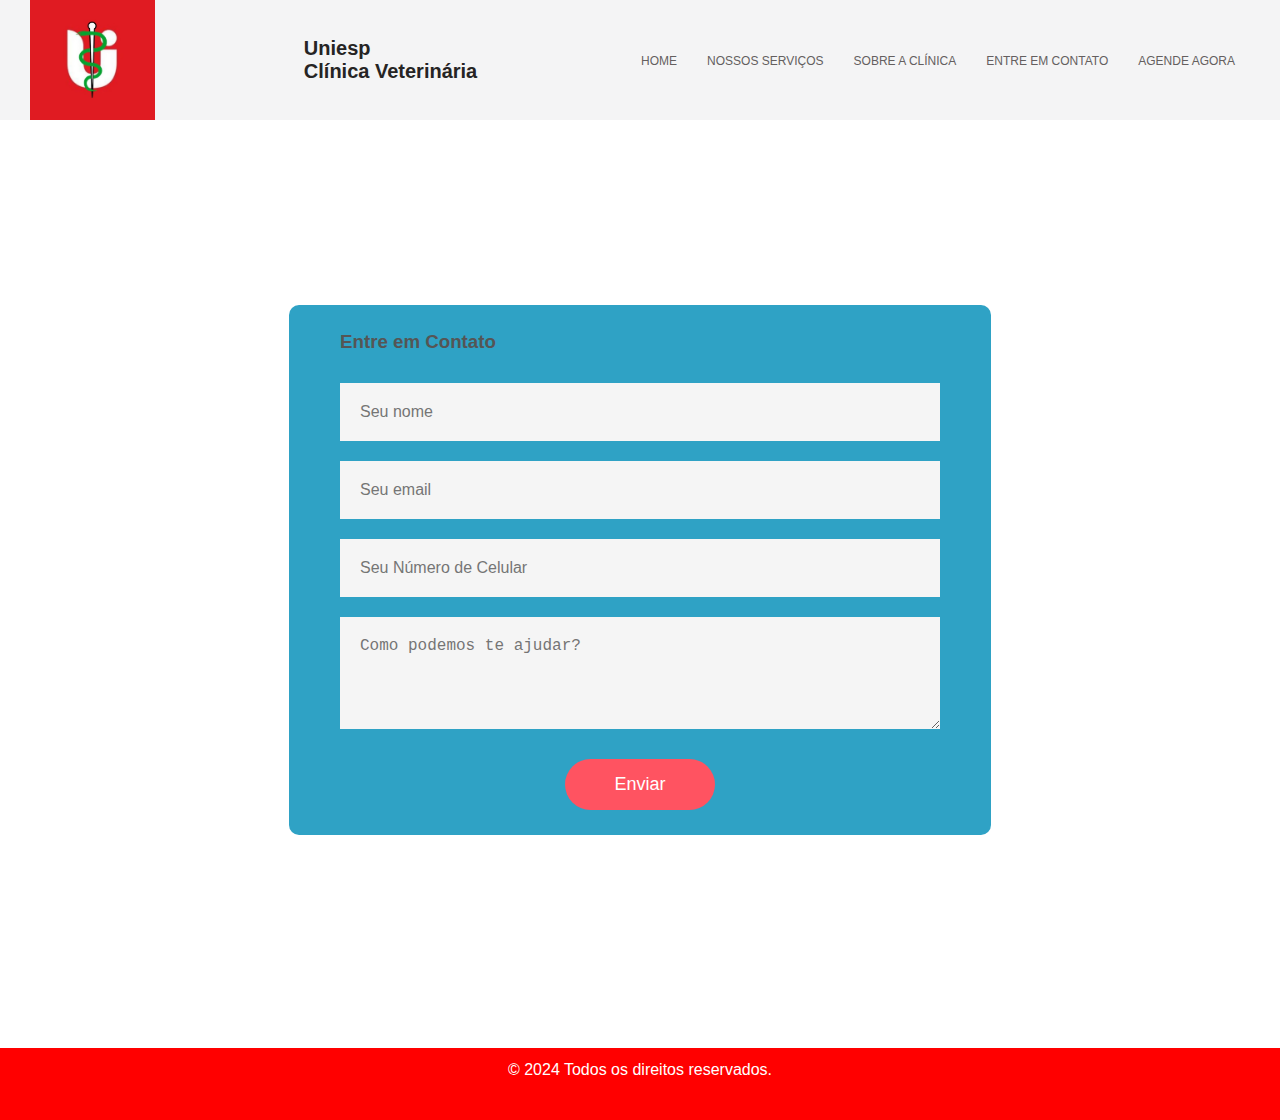
==== src/contato.html @ 27c2cd00 "Inclusao agendamento" ====
<!DOCTYPE html>
<html lang="pt-br">
<head>
    <meta charset="UTF-8">
    <meta http-equiv="X-UA-Compatible" content="IE=edge">
    <meta name="viewport" content="width=device-width, initial-scale=1.0">
    <link rel="stylesheet" href="./contato.css">
    <link rel="stylesheet" href="./style.css">
    <link rel="stylesheet" href="./servicos.css">
    
    <title>Formulário</title>
</head>
<body>
     <header>
        <nav class="navBar">
          <div class="logo">
            <img src="./img/uniesp.jpg" alt="logo-uniesp" />
          </div>
  
          <div class="navTitulo">
            <h1>Uniesp</h1>
            <h2>Clínica Veterinária</h2>
          </div>
  
          <div class="navList">
            <ul>
              <li class="navItem"><a href="./index.html" class="navLink">HOME</a></li>
              <li class="navItem">
                <a href="./servicos.html" class="navLink"
                  >NOSSOS SERVIÇOS</a
                >
              </li>
              <li class="navItem">
                <a href="#" class="navLink">SOBRE A CLÍNICA</a>
              </li>
              <li class="navItem">
                <a href="./contato.html" class="navLink">ENTRE EM CONTATO</a>
              </li>
              <li class="navItem">
                <a href="./Agendamento-vet-main/agendamento01.html" class="navLink">AGENDE AGORA</a>
              </li>
            </ul>
          </div>
          <div class="mobileMenuIcon">
            <button onclick="menuShow()">
              <i class="fa-solid fa-bars-staggered"></i>
            </button>
          </div>
        </nav>
  
        <div class="mobileMenu">
          <ul>
            <li class="navItem"><a href="#" class="navLink">Home</a></li>
            <li class="navItem">
              <a href="#" class="navLink">Clinica Veterinaria</a>
            </li>
            <li class="navItem"><a href="#" class="navLink">Contato</a></li>
          </ul>
  
          <div class="navButton">
            <button><a href="#">Entrar</a></button>
          </div>
        </div>
      </header>

      <div class="container">
        <form onsubmit="enviarEmail(); reset(); return false;">
            <h3>Entre em Contato</h3>
            <input type="text" id="name" placeholder="Seu nome" required>
            <input type="email" id="email" placeholder="Seu email" required>
            <input type="text" id="Numero" placeholder="Seu Número de Celular" required>
            <textarea id="mensagem" rows="4" placeholder="Como podemos te ajudar?"></textarea>
            <button type="submit">Enviar</button>
        </form>
        
      </div>
      <script src="https://smtpjs.com/v3/smtp.js"></script>
    <script>
        function enviarEmail(){
            Email.send({
    Host : "smtp.gmail.com",
    Username : "joaopedrolemos66@gmail.com",
    Password : "LEMos09090808$",
    To : 'joaopedrolemos66@gmail.com',
    From : document.getElementById("email").value,
    Subject : "Teste",
    Body : "name" + document.getElementById("name").value
        + "<br> Email: " + document.getElementById("email").value
        + "<br> Numero de contato: " + document.getElementById("numero").value
        + "<br> Mensagem: " + document.getElementById("mensagem").value
}).then(
  message => alert("Mensagem enviada com Sucesso")
);
        }
    </script>

<footer>
  <p>© 2024 Todos os direitos reservados.</p>

  <a href="#" target="_blank"><i class="fab fa-instagram"></i></a>
  <a href="#" target="_blank"><i class="fab fa-github"></i></a>
</footer>

    </body>  
</html>
---- src/contato.css ----
@import url('https://fonts.googleapis.com/css2?family=Raleway:ital,wght@0,100..900;1,100..900&display=swap');

*{
    margin: 0;
    padding: 0;
      
}

body{
    display: flex;
    flex-direction: column;
    font-family:" Raleway", sans-serif;

}

header{
    
    box-shadow: 0px 3px 5px #cacbcc;
    background: #f4f4f5;
    
    
}

.navBar{
    display: flex;
    justify-content: space-between;
    align-items: center;
    height: 100px;
    padding: 10px 30px;
}

.logo img{
    max-width: 125px;
    height: auto;
    
    
}

.navTitulo h1, h2 {
    font-size: 20px;
    color: rgb(38, 36, 36);

    
    
}

.navList{
    display: flex;
    align-items: center;
    
}

.navList ul{
    display: flex;
    justify-content: center;
    list-style: none;
}
.navItem{
    margin: 0 15px;
}

.navItem a:hover {
    color: #ff0000;
    font-weight: bold;
    transition: color 0.9s;
}

.navLink{
    text-decoration: none;
    color: rgb(100, 95, 95);
    font-weight: 400;
    font-size: 12px;
}

main {
    display: flex;
    justify-content: center;
    align-items: center;
    min-height: calc(100vh - 200px);
}
.container {
    position: relative;
}

img {
    width: 100%;
    height: auto;
    display: block;
}

.texto {
    position: absolute;
    top: 0;
    right: 0;
    background-color: rgba(255, 254, 254, 0.227); 
    padding: 20px;
    color: rgb(51, 49, 49);
    height: 100%; 
    width: 50%; 
    box-sizing: border-box; 
    overflow: hidden; 
}

.texto p {
    font-size: 35px;
    margin-top: 130px;
}

.texto h1, .texto h2 {
    font-size: 60px;
   
    margin-left: 50px;
}

.texto-content {
    position: relative;
    z-index: 1; 
}

.texto-background {
    position: absolute;
    top: 0;
    left: 0;
    width: 100%;
    height: 100%;
    background-color: rgba(255, 255, 255, 0.9); 
    z-index: 0; 
}

footer {
    background-color: #ff0000;
    color: #fff;
    padding: 13px;
    text-align: center;
    position: relative;
    bottom: 0;
    width: 100%;
    left: 0;
    overflow-x: hidden;
    box-sizing: border-box; 

}

footer a {
    color: #fff;
    text-decoration: none;
    margin: 0 10px;
    font-size: 24px;
    transition: color 0.3s ease; 
}

footer a:hover {
    color: #ffd700; 
}

/* .navButton button{
    border: none;
    border-radius: 7.5px;
    background: #34d399;
    padding: 10px 15px;
    

}*/
.navButton button a{
    text-decoration: none;
    color: black;
    font-weight: 500;

}
.navButton button:hover{
    background: #32ad80;
    transition: 1s;

}

.mobileMenuIcon{
    display: none;
}

.mobileMenu{
    display: none;
}



.bg-image{
    display: flex;
    justify-content: space-evenly;
    align-items: center;
    background-image: url(../img/_e632de43-d4a3-410a-8c7e-894a900e3c73.jpeg);
    background-repeat: no-repeat;
    background-size: cover;
    height: 400px;
    width: 100%;
    border-radius: 15px;
    
}
.logo-dog{
    font-size: 6rem;
}
.ctd-text{
    display: flex;
    flex-direction: column;
    gap: 30px;
    color: #fff;
    & h1, a{
        font-weight: 700;
    }
    & a{
        font-size: 1.2rem;
        text-decoration: none;
        margin-left: 210px;
        color: #fff;
    }
}


.grid-items{
    display: grid;
    grid-template-columns: 1fr 1fr 1fr;
}

.card{
    display: flex;
    flex-direction: column;
    align-items: center;
}

.card-image{
    display: flex;
    justify-content: center;
    align-items: center;
    height: 40px;
    width: 40px;
    & img{
        height: 40px;
        width: 40px;
    }
}

/* Responsividade */
@media screen and (max-width: 730px){
    /* Header */
    .navBar{
        padding: 10px 20px;
    }

    .navItem{
        display: none;

    }
    .navButton{
        display: none;
    }
    .mobileMenuIcon{
        display: block;
    }
    .mobileMenuIcon button{
        font-size: 2rem;
        background-color: transparent;
        border: none;
        cursor: pointer;
    }

    .mobileMenu ul{
        display: flex;
        flex-direction: column;
        text-align: center;
        padding-bottom: 1rem;
    }
    .mobileMenu .navItem{
        display: block;
        padding-top: 1.2rem;
    }

    .mobileMenu .navButton{
        display: block;
        padding: 1rem 2rem;
    }

    .mobileMenu .navButton button{
        width: 100%;
    }

    .open{
        display: block;
    }

    /* Main */
   main{
    padding: 10px;
   }
    .bg-image{
        
        flex-direction: column;
    
        height: 600px;
    }

    .logo-dog{
        font-size: 5rem;
    }
    .ctd-text{
        color: white;
        margin-left: 70px;
        gap: 20px;
        & h1, a{
            color: #fff;
            font-weight: 700;
        }
        & a{
            font-size: 1.2rem;
            text-decoration: none;
            margin-left: 210px;
        }

}
}

   /* formulario contato */
.container{
    width: 100%;
    height: 100vh;
    background: #fff;
    display: flex;
    align-items: center;
    justify-content: center;
    
}

form{
    background: #2fa2c5;
    display: flex;
    flex-direction: column;
    padding: 2vw 4vw;
    width: 90%;
    max-width: 600px;
    border-radius: 10px;
}

form h3{
    color: #555;
    font-weight: 800;
    margin-bottom: 20px;
}

form input, form textarea{
    border: 0;
    margin: 10px 0;
    padding: 20px;
    outline: none;
    background: #f5f5f5;
    font-size: 16px;
}

form button{
    padding: 15px;
    background: #ff5361;
    color: #fff;
    font-size: 18px;
    border: 0;
    outline: none;
    cursor: pointer;
    width: 150px;
    margin: 20px auto 0;
    border-radius: 30px;
}
---- src/style.css ----
@import url('https://fonts.googleapis.com/css2?family=Raleway:ital,wght@0,100..900;1,100..900&display=swap');

*{
    margin: 0;
    padding: 0;
      
}

body{
    display: flex;
    flex-direction: column;
    font-family:" Raleway", sans-serif;

}

header{
    
    box-shadow: 0px 3px 5px #cacbcc;
    background: #f4f4f5;
    
    
}

.navBar{
    display: flex;
    justify-content: space-between;
    align-items: center;
    height: 100px;
    padding: 10px 30px;
}

.logo img{
    max-width: 125px;
    height: auto;
    
    
}

.navTitulo h1, h2 {
    font-size: 20px;
    color: rgb(38, 36, 36);

    
    
}

.navList{
    display: flex;
    align-items: center;
    
}

.navList ul{
    display: flex;
    justify-content: center;
    list-style: none;
}
.navItem{
    margin: 0 15px;
}

.navItem a:hover {
    color: #ff0000;
    font-weight: bold;
    transition: color 0.9s;
}

.navLink{
    text-decoration: none;
    color: rgb(100, 95, 95);
    font-weight: 400;
    font-size: 12px;
}

main {
    display: flex;
    justify-content: center;
    align-items: center;
    min-height: calc(100vh - 200px);
}
.container {
    position: relative;
}

img {
    width: 100%;
    height: auto;
    display: block;
}

.texto {
    position: absolute;
    top: 0;
    right: 0;
    background-color: rgba(255, 254, 254, 0.227); 
    padding: 20px;
    color: rgb(51, 49, 49);
    height: 100%; 
    width: 50%; 
    box-sizing: border-box; 
    overflow: hidden; 
}

.texto p {
    font-size: 35px;
    margin-top: 130px;
}

.texto h1, .texto h2 {
    font-size: 60px;
   
    margin-left: 50px;
}

.texto-content {
    position: relative;
    z-index: 1; 
}

.texto-background {
    position: absolute;
    top: 0;
    left: 0;
    width: 100%;
    height: 100%;
    background-color: rgba(255, 255, 255, 0.9); 
    z-index: 0; 
}

footer {
    background-color: #ff0000;
    color: #fff;
    padding: 13px;
    text-align: center;
    position: relative;
    bottom: 0;
    width: 100%;
    left: 0;
    overflow-x: hidden;
    box-sizing: border-box; 

}

footer a {
    color: #fff;
    text-decoration: none;
    margin: 0 10px;
    font-size: 24px;
    transition: color 0.3s ease; 
}

footer a:hover {
    color: #ffd700; 
}

/* .navButton button{
    border: none;
    border-radius: 7.5px;
    background: #34d399;
    padding: 10px 15px;
    

}*/
.navButton button a{
    text-decoration: none;
    color: black;
    font-weight: 500;

}
.navButton button:hover{
    background: #32ad80;
    transition: 1s;

}

.mobileMenuIcon{
    display: none;
}

.mobileMenu{
    display: none;
}



.bg-image{
    display: flex;
    justify-content: space-evenly;
    align-items: center;
    background-image: url(../img/_e632de43-d4a3-410a-8c7e-894a900e3c73.jpeg);
    background-repeat: no-repeat;
    background-size: cover;
    height: 400px;
    width: 100%;
    border-radius: 15px;
    
}
.logo-dog{
    font-size: 6rem;
}
.ctd-text{
    display: flex;
    flex-direction: column;
    gap: 30px;
    color: #fff;
    & h1, a{
        font-weight: 700;
    }
    & a{
        font-size: 1.2rem;
        text-decoration: none;
        margin-left: 210px;
        color: #fff;
    }
}


.grid-items{
    display: grid;
    grid-template-columns: 1fr 1fr 1fr;
}

.card{
    display: flex;
    flex-direction: column;
    align-items: center;
}

.card-image{
    display: flex;
    justify-content: center;
    align-items: center;
    height: 40px;
    width: 40px;
    & img{
        height: 40px;
        width: 40px;
    }
}

/* Responsividade */
@media screen and (max-width: 730px){
    /* Header */
    .navBar{
        padding: 10px 20px;
    }

    .navItem{
        display: none;

    }
    .navButton{
        display: none;
    }
    .mobileMenuIcon{
        display: block;
    }
    .mobileMenuIcon button{
        font-size: 2rem;
        background-color: transparent;
        border: none;
        cursor: pointer;
    }

    .mobileMenu ul{
        display: flex;
        flex-direction: column;
        text-align: center;
        padding-bottom: 1rem;
    }
    .mobileMenu .navItem{
        display: block;
        padding-top: 1.2rem;
    }

    .mobileMenu .navButton{
        display: block;
        padding: 1rem 2rem;
    }

    .mobileMenu .navButton button{
        width: 100%;
    }

    .open{
        display: block;
    }

    /* Main */
   main{
    padding: 10px;
   }
    .bg-image{
        
        flex-direction: column;
    
        height: 600px;
    }

    .logo-dog{
        font-size: 5rem;
    }
    .ctd-text{
        color: white;
        margin-left: 70px;
        gap: 20px;
        & h1, a{
            color: #fff;
            font-weight: 700;
        }
        & a{
            font-size: 1.2rem;
            text-decoration: none;
            margin-left: 210px;
        }

}
}
---- src/servicos.css ----
:root{
    --bg-white: #fff;
    --bg-contraste: #edecec;
    --br-red: #e01c22;
    --black: #000;
    --gray: #393839;
    
}

*{
    margin: 0;
    padding: 0;
      
}


#mainServicos{
    height: 100vh;
    display: flex;
    flex-direction: column;
    justify-content: start;
}

.ctnServicos{
    display: flex;
    width: 100%;
    height: 505px;


}

.boxTitle{
    display: flex;
    justify-content: start;
    align-items: start;
    flex-direction: column;
    background: var(--bg-contraste);
    padding: 78px 0 0 20px;
    width: 20%;

}

.titleThin{
    font-weight: 100;
}

.gridServicos{
    display: grid;
    grid-template-columns: 1fr 1fr;
    background-image: url(/img/bg.svg);
    width: 80%;
    height: 100%;
    padding: 10px 0 0 150px;
}

.gridServicos img{
    width: 100%;
    height: 100%;
    object-fit: cover;
}

.ctnItem{
    display: flex;
    flex-direction: column;
    align-items: start;
    justify-content: center;
    gap: 30px;
    width: 500px;
}

.titleItem{
    display: flex;  
    justify-content: center;
    align-items: center;
    gap: 30px;
    & i{
        color: #000;                
        font-size: 3rem;
    }
}

.ctnImage{
    height: 80px;
    width: 80px;

}

.ctnImage img{
    object-fit: cover;
    height: 100%;
    width: 100%;

}

.ctnBtn{
    display: flex;

}

/* Inicio modal */
#open-modal{
    border: none;
    background: #ff0000;
    color: #fff;
    padding: 10px;
    font-size: 1.1rem;
    border-radius: 5px;
    width: 200px;
    cursor: pointer;
}

  
  #open-modal:hover {
    opacity: 1;
  }
  
  #fade {
    position: fixed;
    top: 0;
    left: 0;
    width: 100%;
    height: 100%;
    background-color: rgba(0, 0, 0, 0.6);
    z-index: 5;
  }
  
  #modal {
    position: fixed;
    left: 50%;
    top: 50%;
    transform: translate(-50%, -50%);
    width: 500px;
    max-width: 90%;
    background-color: #fff;
    padding: 1.2rem;
    border-radius: 0.5rem;
    z-index: 10;
  }
  
  #fade,
  #modal {
    transition: 0.5s;
    opacity: 1;
    pointer-events: all;
  }
  
  .modal-header {
    display: flex;
    justify-content: space-between;
    align-items: center;
    border-bottom: 1px solid #ccc;
    margin-bottom: 1rem;
    padding-bottom: 1rem;
  }
  
  .modal-body p {
    margin-bottom: 1rem;
  }
  
  #modal.hide,
  #fade.hide {
    opacity: 0;
    pointer-events: none;
  }
  
  #modal.hide {
    top: 0;
  }
#close-modal{
    border: none;
    padding: 5px;
    background: transparent;
}
.imgModal{
    width: 300px;
    height: 200px;
}
.imgModal img{
    width: 100%;
    object-fit: cover;
    height: 100%;
    margin: 30px;
    margin-left: 50px;
    border-radius: 12px;
}

/* Fim container servicos */
footer {
    background-color: #ff0000;
    color: #fff;
    padding: 13px;
    text-align: center;
    position: relative;
    bottom: -28px;
    width: 100%;
    left: 0;
    overflow-x: hidden;
    box-sizing: border-box; 
}

footer a {
    color: #fff;
    text-decoration: none;
    margin: 0 10px;
    font-size: 24px;
    transition: color 0.3s ease; 
}

footer a:hover {
    color: #ffd700; 
}
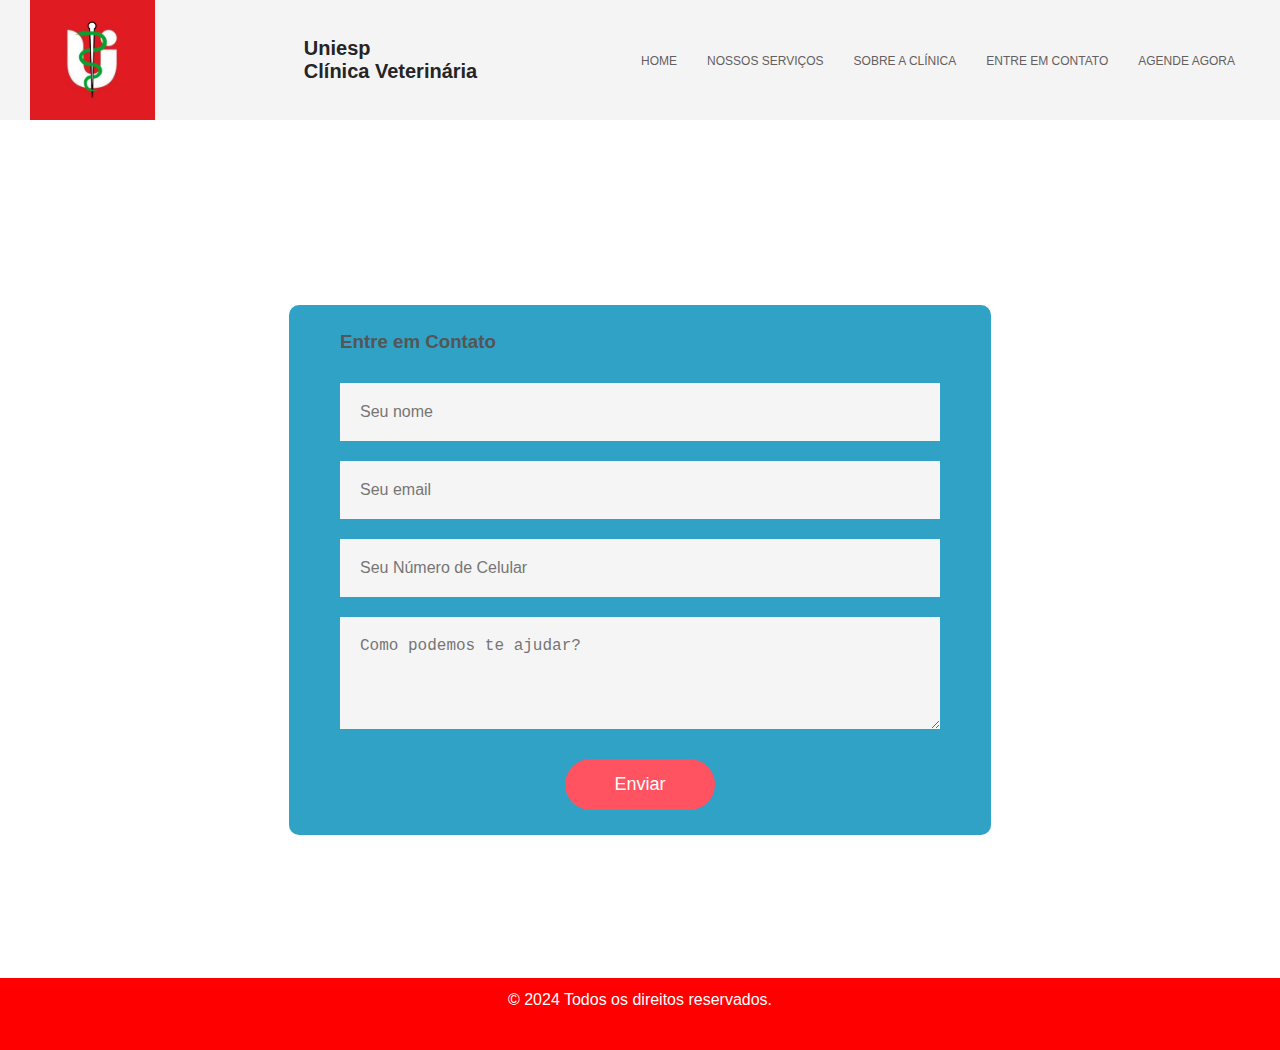
==== commit 85fb2c30: "Criação dos conteudos dos modais. Pendente: Fotos oficiais de cada serviço" ====
--- a/src/contato.html
+++ b/src/contato.html
@@ -4,6 +4,7 @@
     <meta charset="UTF-8">
     <meta http-equiv="X-UA-Compatible" content="IE=edge">
     <meta name="viewport" content="width=device-width, initial-scale=1.0">
+    <link rel="shortcut icon" href="img/uniesp.jpg" type="image/x-icon">
     <link rel="stylesheet" href="./contato.css">
     <link rel="stylesheet" href="./style.css">
     <link rel="stylesheet" href="./servicos.css">
@@ -31,7 +32,7 @@
                 >
               </li>
               <li class="navItem">
-                <a href="#" class="navLink">SOBRE A CLÍNICA</a>
+                <a href="./sobre.html" class="navLink">SOBRE A CLÍNICA</a>
               </li>
               <li class="navItem">
                 <a href="./contato.html" class="navLink">ENTRE EM CONTATO</a>
--- a/src/servicos.css
+++ b/src/servicos.css
@@ -92,97 +92,110 @@
 
 }
 
-.ctnBtn{
-    display: flex;
-
-}
+
 
 /* Inicio modal */
-#open-modal{
+.styleBtnOpen{
+    background: var(--br-red);
+    color: var(--bg-white);
+    font-weight: 600;
+    padding: 10px;
     border: none;
-    background: #ff0000;
-    color: #fff;
-    padding: 10px;
-    font-size: 1.1rem;
-    border-radius: 5px;
-    width: 200px;
+    width: 150px;
+    border-radius: 12px;
     cursor: pointer;
 }
 
-  
-  #open-modal:hover {
-    opacity: 1;
-  }
-  
-  #fade {
+
+.modal {
+    display: none;
     position: fixed;
+    z-index: 1;
+    left: 0;
     top: 0;
-    left: 0;
-    width: 100%;
-    height: 100%;
-    background-color: rgba(0, 0, 0, 0.6);
-    z-index: 5;
-  }
-  
-  #modal {
-    position: fixed;
-    left: 50%;
-    top: 50%;
-    transform: translate(-50%, -50%);
-    width: 500px;
-    max-width: 90%;
-    background-color: #fff;
-    padding: 1.2rem;
-    border-radius: 0.5rem;
-    z-index: 10;
-  }
-  
-  #fade,
-  #modal {
-    transition: 0.5s;
-    opacity: 1;
-    pointer-events: all;
-  }
-  
-  .modal-header {
-    display: flex;
-    justify-content: space-between;
+    width: 100%;
+    height: 100%;
+    overflow: auto;
+    background-color: rgb(0,0,0);
+    background-color: rgba(0,0,0,0.4);
+    padding-top: 60px;
+}
+.modal-content {
+    background: rgba(255,255,255,0.5);
+    backdrop-filter: blur(10px);
+
+    margin: 5% auto;
+    padding: 20px;
+    border: 1px solid #888;
+    width: 40%;
+    height: 400px;
+    border-radius: 12px;
+
+    display: flex;
+    flex-direction: row-reverse;
+    & h1{
+        margin-top: 10px;
+    }
+
+    & p{
+        margin-top: 10px;
+    }
+
+    & img{
+        height: 100px;
+        width: 100px;
+    }
+}
+.ctnClose{
+    background: var(--br-red);
+    padding: 7px;
+    
+    height: 20px;
+    width: 20px;
+    border-radius: 50%;
+    cursor: pointer;
+    position: absolute;
+    top: -10px;
+    right: -10px;
+    
+    display: flex;
+    justify-content: center;
     align-items: center;
-    border-bottom: 1px solid #ccc;
-    margin-bottom: 1rem;
-    padding-bottom: 1rem;
-  }
-  
-  .modal-body p {
-    margin-bottom: 1rem;
-  }
-  
-  #modal.hide,
-  #fade.hide {
-    opacity: 0;
-    pointer-events: none;
-  }
-  
-  #modal.hide {
-    top: 0;
-  }
-#close-modal{
-    border: none;
-    padding: 5px;
-    background: transparent;
-}
-.imgModal{
-    width: 300px;
+}
+.close {
+    color: #ffffff;
+    float: right;
+    font-size: 28px;
+    font-weight: bold;
+    
+}
+.ctnClose:hover{
+    scale: 1.03 ;
+    transition: 1s ease-out;
+}
+.textModalCtn {
+    display: flex;
+    flex-direction: column;
+    padding-top: 30px;
+    gap: 15px;
+
+    
+}
+.ctnImageModal {
+    display: flex;
+    justify-content: center;
+    align-items: center;
     height: 200px;
-}
-.imgModal img{
-    width: 100%;
-    object-fit: cover;
-    height: 100%;
-    margin: 30px;
-    margin-left: 50px;
     border-radius: 12px;
-}
+    background: rgba(255, 255, 255, 0.658);
+    & img{
+        width: 70%;
+        height: 100%;
+        
+    }
+}
+
+
 
 /* Fim container servicos */
 footer {
@@ -195,7 +208,8 @@
     width: 100%;
     left: 0;
     overflow-x: hidden;
-    box-sizing: border-box; 
+    box-sizing: border-box;
+    margin-top: -70px; 
 }
 
 footer a {
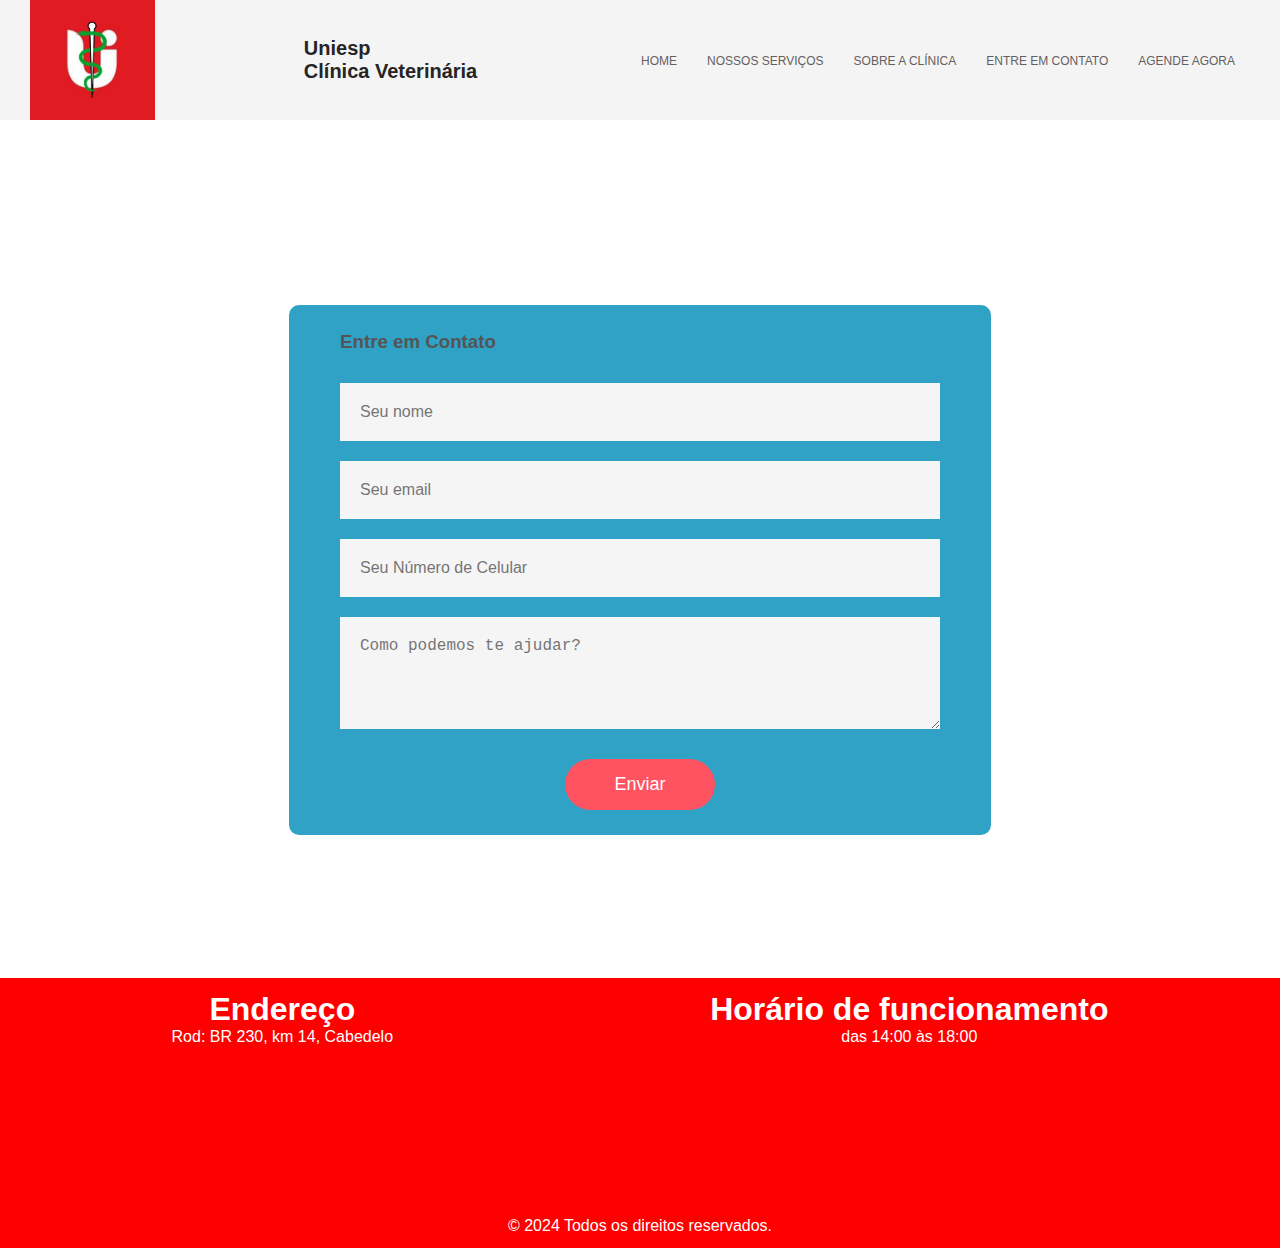
==== commit 85547a2d: "att footer" ====
--- a/src/contato.html
+++ b/src/contato.html
@@ -96,11 +96,27 @@
     </script>
 
 <footer>
-  <p>© 2024 Todos os direitos reservados.</p>
+      
+  <div class="row-footer">
+    <div>
+      <h1>Endereço</h1>
+      <p>Rod: BR 230, km 14, Cabedelo</p>
+    </div>
+    <div>
+      <h1>Horário de funcionamento</h1>
+      <p>das 14:00 às 18:00</p>
+    </div>
+  </div>
 
-  <a href="#" target="_blank"><i class="fab fa-instagram"></i></a>
-  <a href="#" target="_blank"><i class="fab fa-github"></i></a>
+  <div class="cols-footer">
+
+    <a href="#" target="_blank"><i class="fab fa-instagram"></i></a>
+    <a href="#" target="_blank"><i class="fab fa-github"></i></a>
+    <p>© 2024 Todos os direitos reservados.</p>
+  </div>
+  
 </footer>
+
 
     </body>  
 </html>--- a/src/style.css
+++ b/src/style.css
@@ -315,4 +315,19 @@
         }
 
 }
+}
+
+footer{
+    display: flex;
+    flex-direction: column;
+    justify-content: space-between;
+    height: 30vh;
+    padding-top: 20px;
+}
+
+.row-footer{
+    display: flex;
+    flex-direction: row;
+    justify-content: space-around;
+    
 }